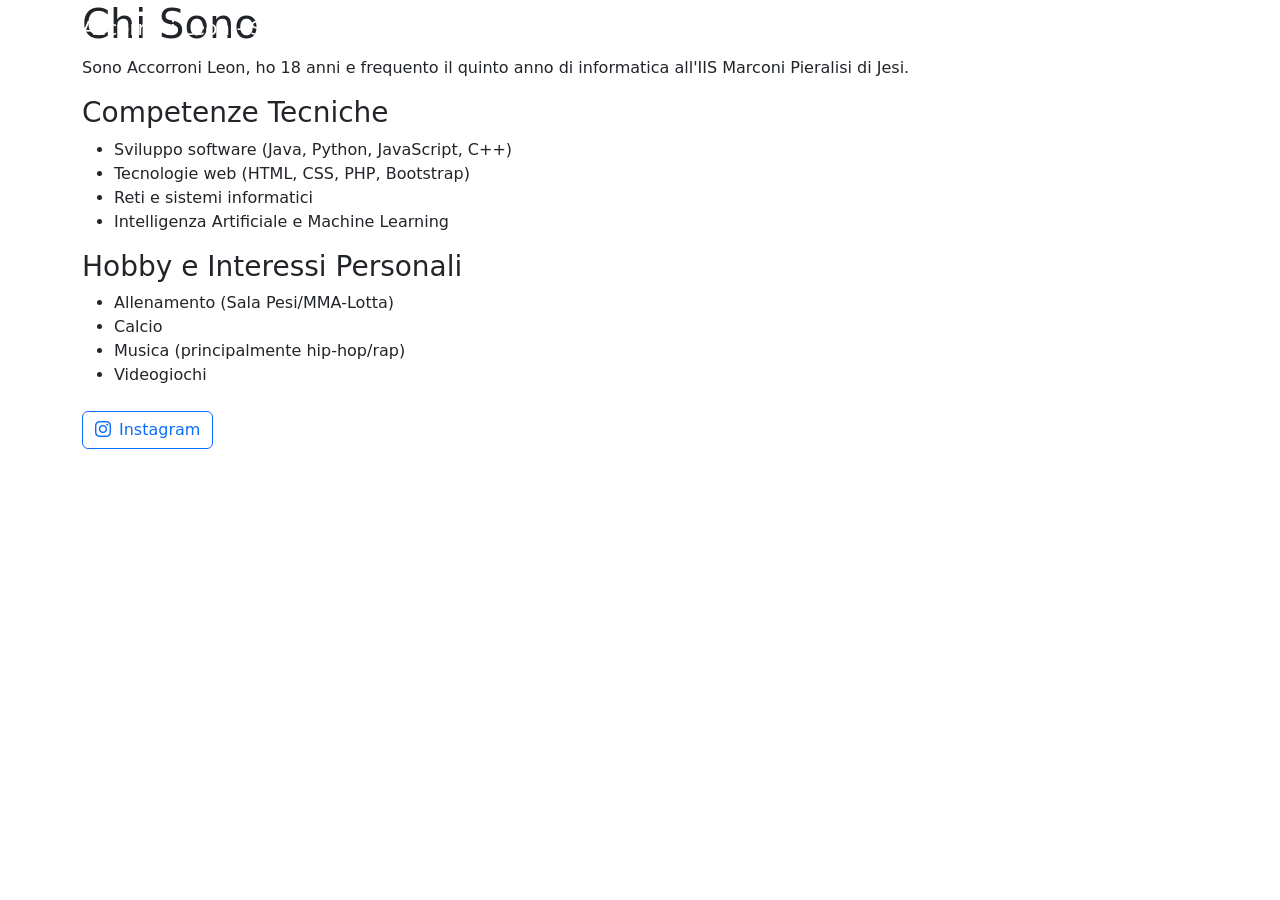
==== index.html @ c3f26ee1 "Add files via upload" ====
<!DOCTYPE html>
<html lang="it">
<head>
    <meta charset="UTF-8">
    <meta name="viewport" content="width=device-width, initial-scale=1.0">
    <title>Sito Personale - Accorroni Leon</title>
    <link href="https://cdn.jsdelivr.net/npm/bootstrap@5.3.0-alpha1/dist/css/bootstrap.min.css" rel="stylesheet">
    <link rel="stylesheet" href="https://cdn.jsdelivr.net/npm/bootstrap-icons/font/bootstrap-icons.css">
    <link href="https://fonts.googleapis.com/css2?family=Roboto:wght@300;400;500;700&display=swap" rel="stylesheet">
    <link rel="stylesheet" href="css/style.css">
</head>
<body>

    <nav class="navbar navbar-expand-lg navbar-dark fixed-top">
        <div class="container">
            <a class="navbar-brand" href="index.html">Accorroni Leon - Sito Personale</a>
            <button class="navbar-toggler" type="button" data-bs-toggle="collapse" data-bs-target="#navbarNav" aria-label="Toggle navigation">
                <span class="navbar-toggler-icon"></span>
            </button>
            <div class="collapse navbar-collapse" id="navbarNav">
                <ul class="navbar-nav ms-auto">
                    <li class="nav-item">
                        <a class="nav-link active" href="index.html">Chi Sono</a>
                    </li>
                    <li class="nav-item">
                        <a class="nav-link" href="pcto.html">PCTO</a>
                    </li>
                    <li class="nav-item dropdown">
                        <a class="nav-link dropdown-toggle" href="#" data-bs-toggle="dropdown">
                            Educazione Civica
                        </a>
                        <ul class="dropdown-menu">
                            <li><a class="dropdown-item" href="educazione-civica.html#irc">IRC</a></li>
                            <li><a class="dropdown-item" href="educazione-civica.html#inglese">Inglese</a></li>
                            <li><a class="dropdown-item" href="educazione-civica.html#scienze-motorie">Scienze Motorie</a></li>
                            <li><a class="dropdown-item" href="educazione-civica.html#storia">Storia</a></li>
                            <li><a class="dropdown-item" href="educazione-civica.html#italiano">Italiano</a></li>
                            <li><a class="dropdown-item" href="educazione-civica.html#gpoi">GPOI</a></li>
                            <li><a class="dropdown-item" href="educazione-civica.html#sistemi">Sistemi e Reti</a></li>
                        </ul>
                    </li>
                    <li class="nav-item dropdown">
                        <a class="nav-link dropdown-toggle" href="#" data-bs-toggle="dropdown">
                            Materie Umanistiche
                        </a>
                        <ul class="dropdown-menu">
                            <li><a class="dropdown-item" href="materie-umanistiche.html#italiano">Italiano</a></li>
                            <li><a class="dropdown-item" href="materie-umanistiche.html#storia">Storia</a></li>
                            <li><a class="dropdown-item" href="materie-umanistiche.html#inglese">Inglese</a></li>
                        </ul>
                    </li>
                    <li class="nav-item dropdown">
                        <a class="nav-link dropdown-toggle" href="#" data-bs-toggle="dropdown">
                            Materie Professionali
                        </a>
                        <ul class="dropdown-menu">
                            <li><a class="dropdown-item" href="materie-professionali.html#matematica">Matematica</a></li>
                            <li><a class="dropdown-item" href="materie-professionali.html#informatica">Informatica</a></li>
                            <li><a class="dropdown-item" href="materie-professionali.html#tpsit">TPSIT</a></li>
                            <li><a class="dropdown-item" href="materie-professionali.html#sistemi">Sistemi e Reti</a></li>
                            <li><a class="dropdown-item" href="materie-professionali.html#ia">IA</a></li>
                            <li><a class="dropdown-item" href="materie-professionali.html#gpoi">GPOI</a></li>
                        </ul>
                    </li>
                </ul>
            </div>
        </div>
    </nav>

    <div class="container content-section">
        <h1 class="page-title">Chi Sono</h1>
        
        <div class="content-card">
            <p>Sono Accorroni Leon, ho 18 anni e frequento il quinto anno di informatica all'IIS Marconi Pieralisi di Jesi.</p>
            
            <h3>Competenze Tecniche</h3>
            <ul>
                <li>Sviluppo software (Java, Python, JavaScript, C++)</li>
                <li>Tecnologie web (HTML, CSS, PHP, Bootstrap)</li>
                <li>Reti e sistemi informatici</li>
                <li>Intelligenza Artificiale e Machine Learning</li>
            </ul>
            
            <h3>Hobby e Interessi Personali</h3>
            <ul>
                <li>Allenamento (Sala Pesi/MMA-Lotta)</li>
                <li>Calcio</li>
                <li>Musica (principalmente hip-hop/rap)</li>
                <li>Videogiochi</li>
            </ul>
        </div>

        <div class="mt-4">
        <a href="https://instagram.com/leonaccorronii"
        target="_blank"
        rel = "noopener"
        class="btn btn-outline-primary d-inline-flex align-items-center gap-2">
            <i class="bi bi-instagram"></i>
            Instagram
        </a>
        </div>

    </div>
    <script src="https://cdn.jsdelivr.net/npm/bootstrap@5.3.0-alpha1/dist/js/bootstrap.bundle.min.js"></script>
    <script>
        document.addEventListener('DOMContentLoaded', function() {
            const currentPage = window.location.pathname.split('/').pop();
            const navLinks = document.querySelectorAll('.nav-link');
            
            navLinks.forEach(link => {
                const linkPage = link.getAttribute('href');
                if (linkPage === currentPage || 
                   (currentPage === '' && linkPage === 'index.html')) {
                    link.classList.add('active');
                } else {
                    link.classList.remove('active');
                }
            });
            
            const urlHash = window.location.hash;
            if (urlHash) {
                const activeDropdownItem = document.querySelector(`.dropdown-item[href="${urlHash}"]`);
                if (activeDropdownItem) {
                    activeDropdownItem.classList.add('active');
                }
            }
        });
    </script>
</body>
</html>
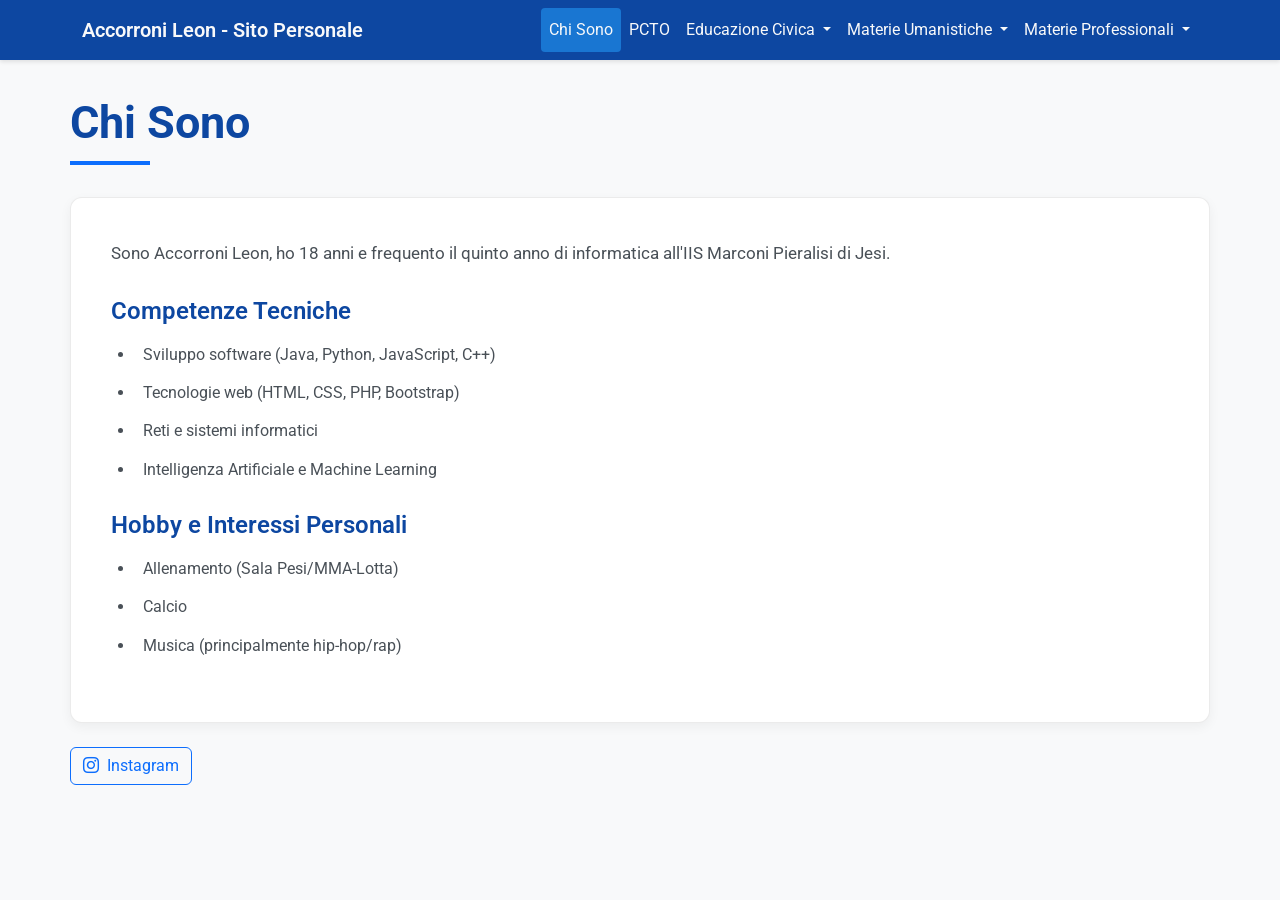
==== commit 327526f3: "Remove 'Videogiochi' from the list" ====
--- a/index.html
+++ b/index.html
@@ -86,7 +86,6 @@
                 <li>Allenamento (Sala Pesi/MMA-Lotta)</li>
                 <li>Calcio</li>
                 <li>Musica (principalmente hip-hop/rap)</li>
-                <li>Videogiochi</li>
             </ul>
         </div>
 
@@ -127,4 +126,4 @@
         });
     </script>
 </body>
-</html>+</html>
--- a/css/style.css
+++ b/css/style.css
@@ -0,0 +1,261 @@
+:root {
+    --primary-blue: #0d6efd;
+    --light-blue: #e3f2fd;
+    --medium-blue: #1976d2;
+    --dark-blue: #0d47a1;
+    --text-dark: #212529;
+    --text-medium: #495057;
+    --text-light: #f8f9fa;
+    --background-light: #f8f9fa;
+    --card-background: #ffffff;
+    --menu-hover: #e9ecef;
+}
+
+body {
+    font-family: 'Roboto', sans-serif;
+    background-color: var(--background-light);
+    color: var(--text-dark);
+    line-height: 1.7;
+}
+
+.navbar {
+    background-color: var(--dark-blue);
+    box-shadow: 0 2px 4px rgba(0,0,0,0.1);
+}
+
+.navbar-brand {
+    color: var(--text-light) !important;
+    font-weight: 600;
+}
+
+.nav-link {
+    color: var(--text-light) !important;
+    transition: all 0.3s ease;
+}
+
+.nav-link:hover {
+    color: var(--light-blue) !important;
+}
+
+.nav-link.active {
+    background-color: var(--medium-blue);
+    color: var(--text-light) !important;
+    border-radius: 4px;
+}
+
+.dropdown-menu {
+    background-color: var(--dark-blue);
+    border: 1px solid rgba(255,255,255,0.1);
+}
+
+.dropdown-item {
+    color: var(--text-light);
+    transition: all 0.3s ease;
+}
+
+.dropdown-item:hover {
+    background-color: var(--medium-blue);
+    color: var(--text-light);
+}
+
+.dropdown-item.active {
+    background-color: var(--medium-blue);
+    color: var(--text-light);
+    font-weight: 500;
+}
+
+.content-section {
+    padding: 6rem 0 3rem;
+    min-height: 80vh;
+}
+
+.page-title {
+    font-size: 2.8rem;
+    font-weight: 700;
+    margin-bottom: 2rem;
+    color: var(--dark-blue);
+    position: relative;
+    padding-bottom: 15px;
+}
+
+.page-title::after {
+    content: '';
+    position: absolute;
+    left: 0;
+    bottom: 0;
+    width: 80px;
+    height: 4px;
+    background-color: var(--primary-blue);
+}
+
+.content-card {
+    background-color: var(--card-background);
+    border-radius: 12px;
+    padding: 2.5rem;
+    margin-top: 1rem;
+    border: 1px solid rgba(0, 0, 0, 0.08);
+    box-shadow: 0 4px 12px rgba(0, 0, 0, 0.05);
+}
+
+.content-card h3 {
+    color: var(--dark-blue);
+    margin: 1.8rem 0 1rem;
+    font-size: 1.5rem;
+    font-weight: 600;
+}
+
+.content-card h3:first-child {
+    margin-top: 0;
+}
+
+.content-card p {
+    margin-bottom: 1.2rem;
+    font-size: 1.05rem;
+    color: var(--text-medium);
+    line-height: 1.8;
+}
+
+.content-card ul {
+    padding-left: 1.5rem;
+    margin-bottom: 1.5rem;
+}
+
+.content-card li {
+    margin-bottom: 0.8rem;
+    padding-left: 0.5rem;
+    color: var(--text-medium);
+    line-height: 1.6;
+}
+
+.content-card li strong {
+    color: var(--dark-blue);
+    font-weight: 600;
+}
+
+.section-divider {
+    border-top: 2px solid rgba(0, 0, 0, 0.08);
+    margin: 2.5rem 0;
+}
+
+.highlight-box {
+    background-color: var(--light-blue);
+    border-left: 4px solid var(--primary-blue);
+    padding: 1.5rem;
+    border-radius: 0 8px 8px 0;
+    margin: 2rem 0;
+}
+
+.subject-nav {
+    position: sticky;
+    top: 100px;
+    background-color: var(--card-background);
+    border-radius: 12px;
+    padding: 1.5rem;
+    margin-bottom: 2rem;
+    border: 1px solid rgba(0, 0, 0, 0.08);
+    box-shadow: 0 4px 12px rgba(0, 0, 0, 0.05);
+}
+
+.subject-nav h5 {
+    color: var(--dark-blue);
+    margin-bottom: 1.5rem;
+    font-weight: 600;
+    padding-bottom: 0.5rem;
+    border-bottom: 2px solid var(--light-blue);
+}
+
+.subject-nav a {
+    color: var(--text-medium);
+    text-decoration: none;
+    padding: 0.75rem 1rem;
+    display: block;
+    border-radius: 6px;
+    margin-bottom: 0.5rem;
+    transition: all 0.3s ease;
+    border-left: 3px solid transparent;
+}
+
+.subject-nav a:hover {
+    background-color: var(--light-blue);
+    color: var(--dark-blue);
+    border-left: 3px solid var(--primary-blue);
+}
+
+.subject-nav a.active {
+    background-color: var(--medium-blue);
+    color: var(--text-light);
+    font-weight: 500;
+    border-left: 3px solid var(--primary-blue);
+}
+
+.subject-card {
+    background-color: var(--card-background);
+    border-radius: 12px;
+    padding: 2.5rem;
+    margin-bottom: 2rem;
+    border: 1px solid rgba(0, 0, 0, 0.08);
+    box-shadow: 0 4px 12px rgba(0, 0, 0, 0.05);
+    scroll-margin-top: 100px;
+}
+
+.subject-title {
+    font-size: 2rem;
+    font-weight: 700;
+    margin-bottom: 1.5rem;
+    color: var(--dark-blue);
+    padding-bottom: 0.5rem;
+    border-bottom: 3px solid var(--primary-blue);
+}
+
+.subject-card h4 {
+    color: var(--dark-blue);
+    margin: 1.5rem 0 1rem;
+    font-size: 1.3rem;
+    font-weight: 600;
+}
+
+.subject-card ul {
+    padding-left: 1.5rem;
+    margin-bottom: 1.5rem;
+}
+
+.subject-card li {
+    margin-bottom: 0.8rem;
+    padding-left: 0.5rem;
+    color: var(--text-medium);
+    line-height: 1.6;
+}
+
+.tech-badge {
+    background-color: var(--primary-blue);
+    color: var(--text-light);
+    padding: 0.25rem 0.75rem;
+    border-radius: 20px;
+    font-size: 0.85rem;
+    margin-right: 0.5rem;
+    margin-bottom: 0.5rem;
+    display: inline-block;
+}
+
+@media (max-width: 768px) {
+    .content-section {
+        padding: 4rem 0 2rem;
+    }
+
+    .page-title {
+        font-size: 2.2rem;
+    }
+
+    .content-card {
+        padding: 1.8rem;
+    }
+
+    .subject-card {
+        padding: 1.8rem;
+    }
+
+    .subject-nav {
+        position: static;
+        margin-bottom: 2rem;
+    }
+}
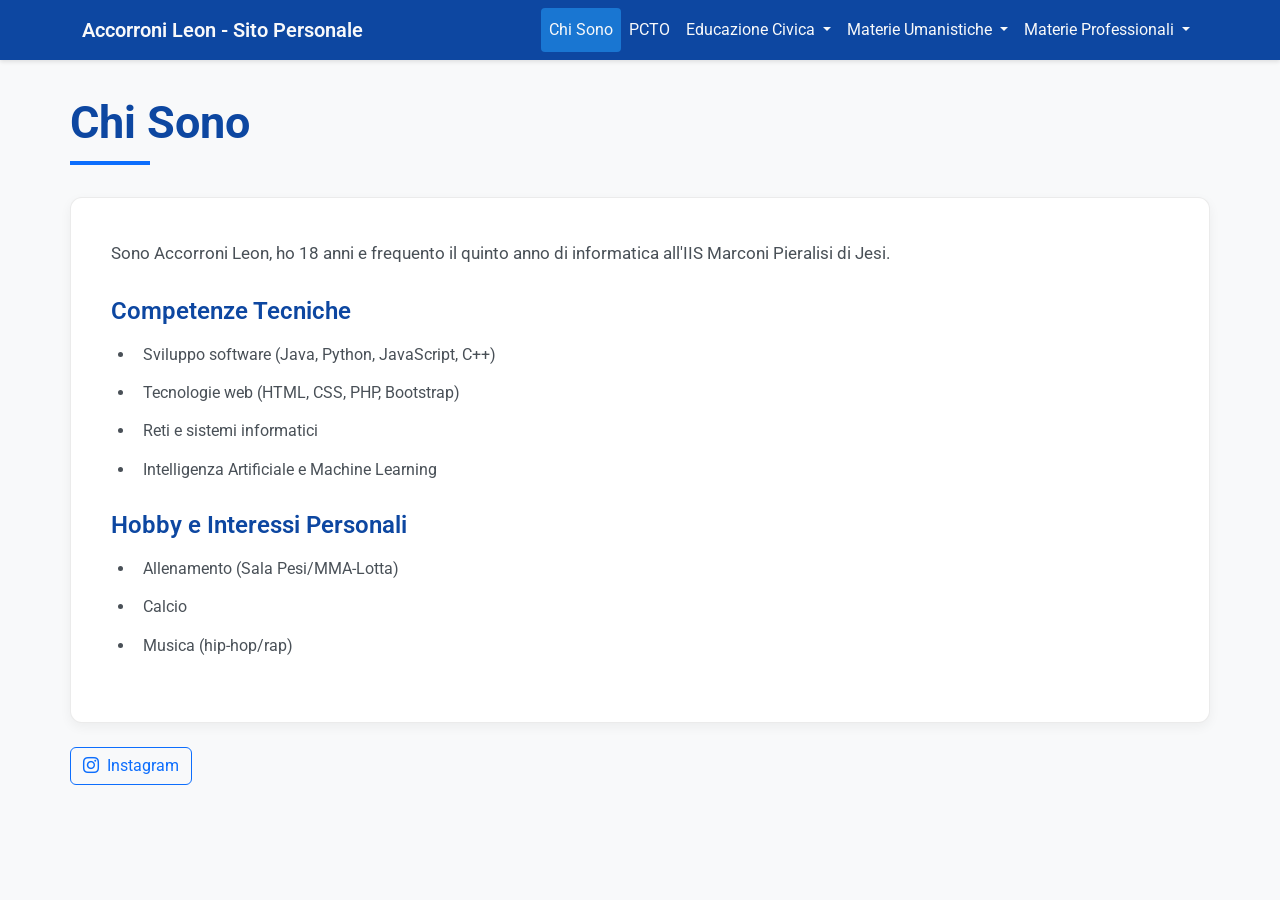
==== commit 01c8eeaa: "Update music interest description in index.html" ====
--- a/index.html
+++ b/index.html
@@ -85,7 +85,7 @@
             <ul>
                 <li>Allenamento (Sala Pesi/MMA-Lotta)</li>
                 <li>Calcio</li>
-                <li>Musica (principalmente hip-hop/rap)</li>
+                <li>Musica (hip-hop/rap)</li>
             </ul>
         </div>
 
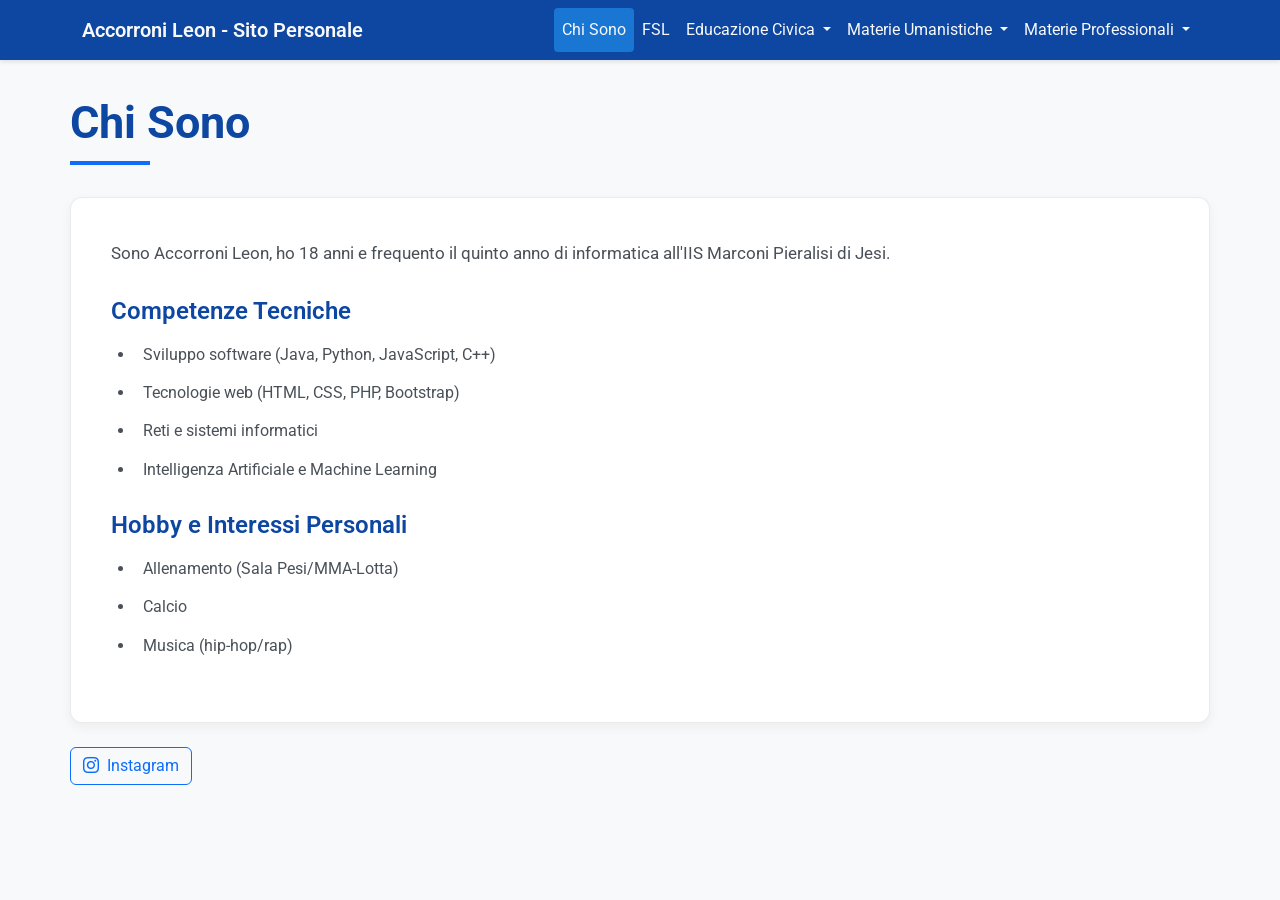
==== commit d4b4e9bf: "Replace PCTO link with FSL link in navigation" ====
--- a/index.html
+++ b/index.html
@@ -23,7 +23,7 @@
                         <a class="nav-link active" href="index.html">Chi Sono</a>
                     </li>
                     <li class="nav-item">
-                        <a class="nav-link" href="pcto.html">PCTO</a>
+                        <a class="nav-link" href="fsl.html">FSL</a>
                     </li>
                     <li class="nav-item dropdown">
                         <a class="nav-link dropdown-toggle" href="#" data-bs-toggle="dropdown">
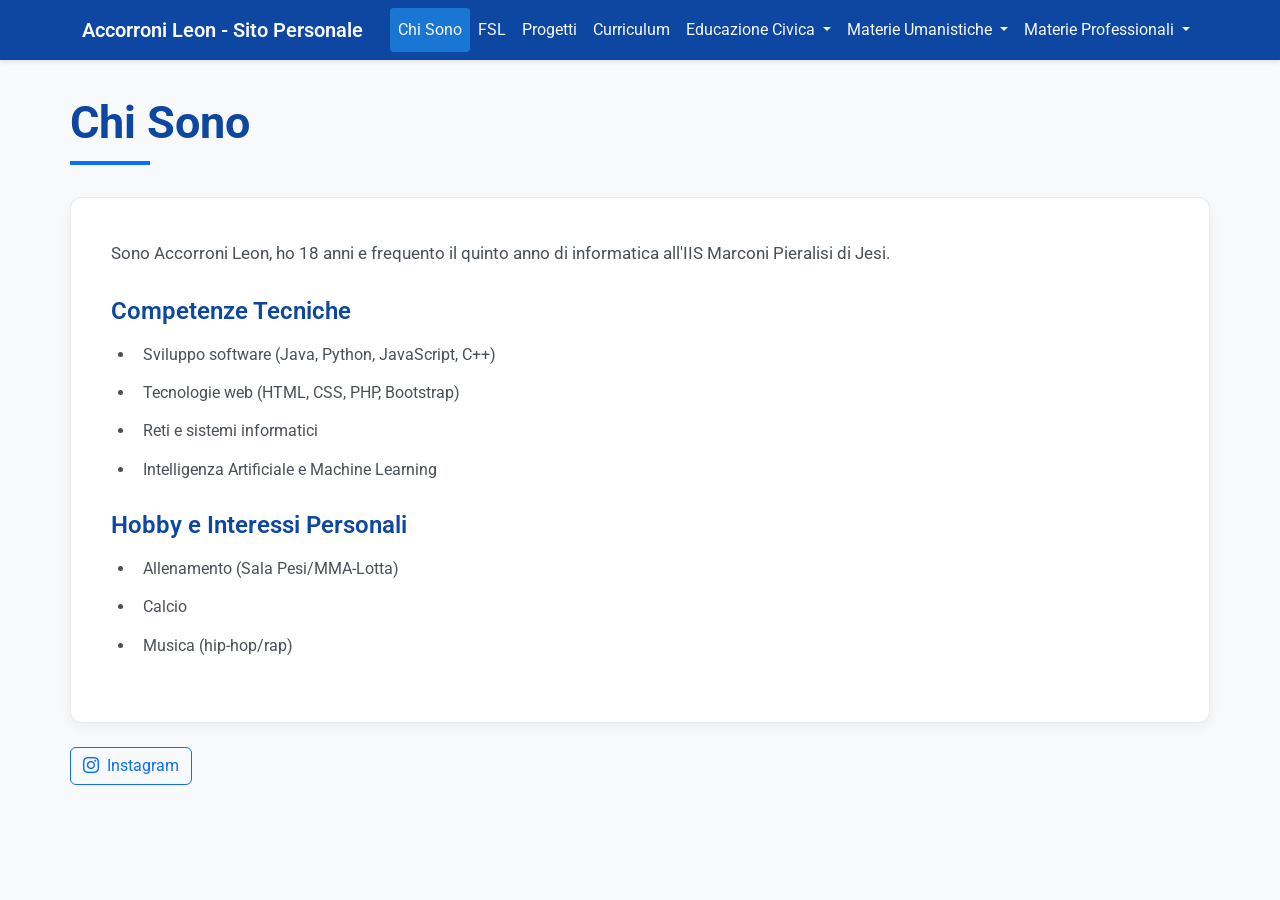
==== commit 80166853: "Add navigation links for Progetti and Curriculum" ====
--- a/index.html
+++ b/index.html
@@ -24,6 +24,12 @@
                     </li>
                     <li class="nav-item">
                         <a class="nav-link" href="fsl.html">FSL</a>
+                    </li>
+                    <li class="nav-item">
+                        <a class="nav-link" href="progetti.html">Progetti</a>
+                    </li>
+                    <li class="nav-item">
+                        <a class="nav-link" href="curriculum.html">Curriculum</a>
                     </li>
                     <li class="nav-item dropdown">
                         <a class="nav-link dropdown-toggle" href="#" data-bs-toggle="dropdown">
--- a/css/style.css
+++ b/css/style.css
@@ -237,6 +237,61 @@
     display: inline-block;
 }
 
+/* Progetti */
+.project-img {
+    width: 100%;
+    max-height: 280px;
+    object-fit: cover;
+    border-radius: 8px;
+    margin-bottom: 1.5rem;
+    border: 1px solid rgba(0,0,0,0.08);
+}
+
+/* Curriculum Table */
+.curriculum-table {
+    width: 100%;
+    border-collapse: collapse;
+    font-size: 0.9rem;
+    margin-bottom: 1.5rem;
+}
+
+.curriculum-table th {
+    background-color: var(--dark-blue);
+    color: var(--text-light);
+    padding: 0.6rem 0.8rem;
+    text-align: center;
+    font-weight: 500;
+}
+
+.curriculum-table th:first-child {
+    text-align: left;
+}
+
+.curriculum-table td {
+    padding: 0.5rem 0.8rem;
+    border-bottom: 1px solid rgba(0,0,0,0.06);
+    color: var(--text-medium);
+    text-align: center;
+}
+
+.curriculum-table td:first-child {
+    text-align: left;
+    color: var(--text-dark);
+}
+
+.curriculum-table tbody tr:hover {
+    background-color: var(--light-blue);
+}
+
+.curriculum-table .table-total {
+    background-color: var(--light-blue);
+    border-top: 2px solid var(--primary-blue);
+}
+
+.curriculum-table .table-total td {
+    color: var(--dark-blue);
+}
+
 @media (max-width: 768px) {
     .content-section {
         padding: 4rem 0 2rem;
@@ -258,4 +313,12 @@
         position: static;
         margin-bottom: 2rem;
     }
-}
+
+    .curriculum-table {
+        font-size: 0.78rem;
+    }
+    .curriculum-table th,
+    .curriculum-table td {
+        padding: 0.4rem 0.4rem;
+    }
+}
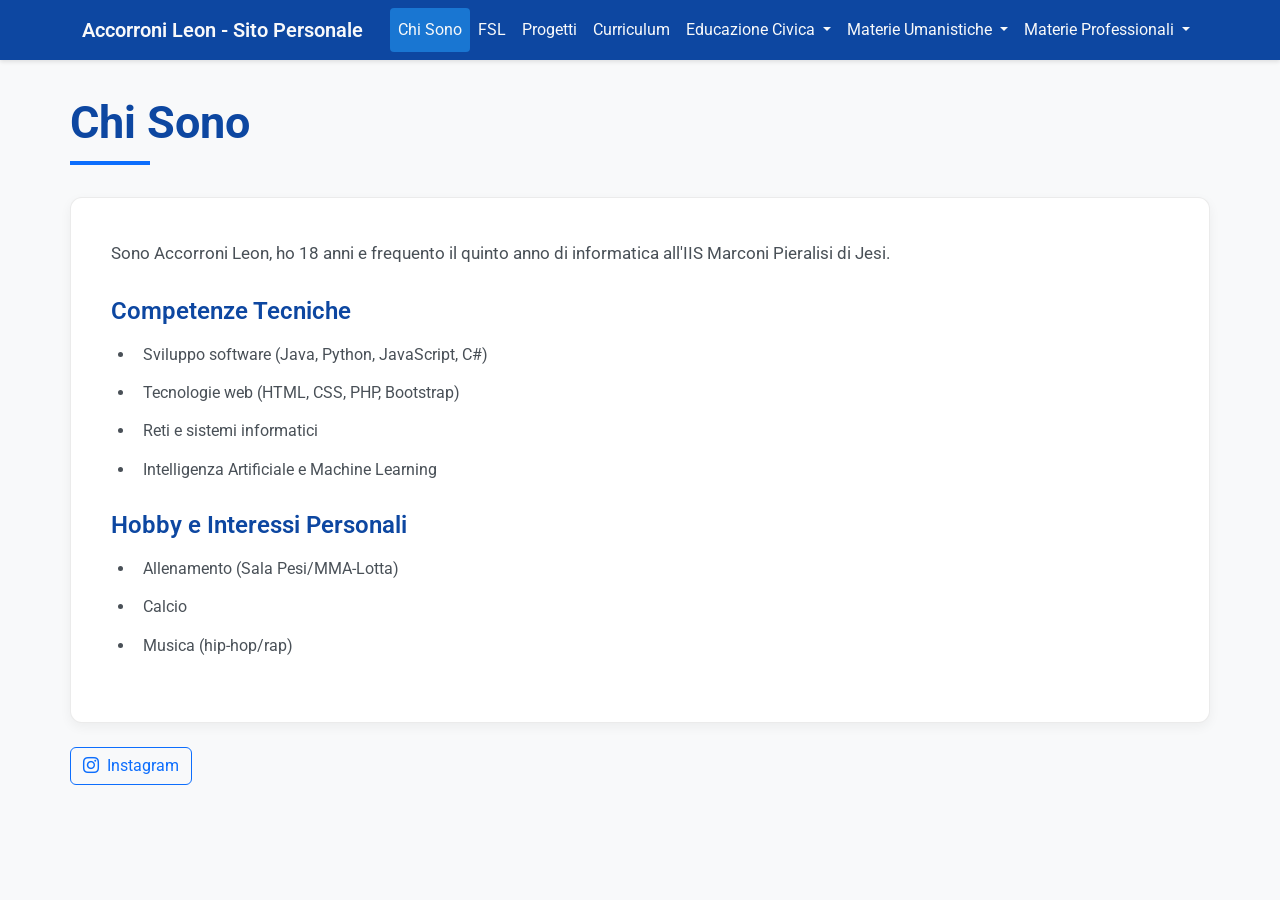
==== commit 465c4ef5: "Update programming language from C++ to C#" ====
--- a/index.html
+++ b/index.html
@@ -81,7 +81,7 @@
             
             <h3>Competenze Tecniche</h3>
             <ul>
-                <li>Sviluppo software (Java, Python, JavaScript, C++)</li>
+                <li>Sviluppo software (Java, Python, JavaScript, C#)</li>
                 <li>Tecnologie web (HTML, CSS, PHP, Bootstrap)</li>
                 <li>Reti e sistemi informatici</li>
                 <li>Intelligenza Artificiale e Machine Learning</li>
--- a/css/style.css
+++ b/css/style.css
@@ -237,17 +237,15 @@
     display: inline-block;
 }
 
-/* Progetti */
 .project-img {
-    width: 100%;
-    max-height: 280px;
-    object-fit: cover;
+    display: block;
+    max-width: 100%;
+    height: auto;
     border-radius: 8px;
-    margin-bottom: 1.5rem;
+    margin: 0 auto 1.5rem auto;
     border: 1px solid rgba(0,0,0,0.08);
 }
 
-/* Curriculum Table */
 .curriculum-table {
     width: 100%;
     border-collapse: collapse;
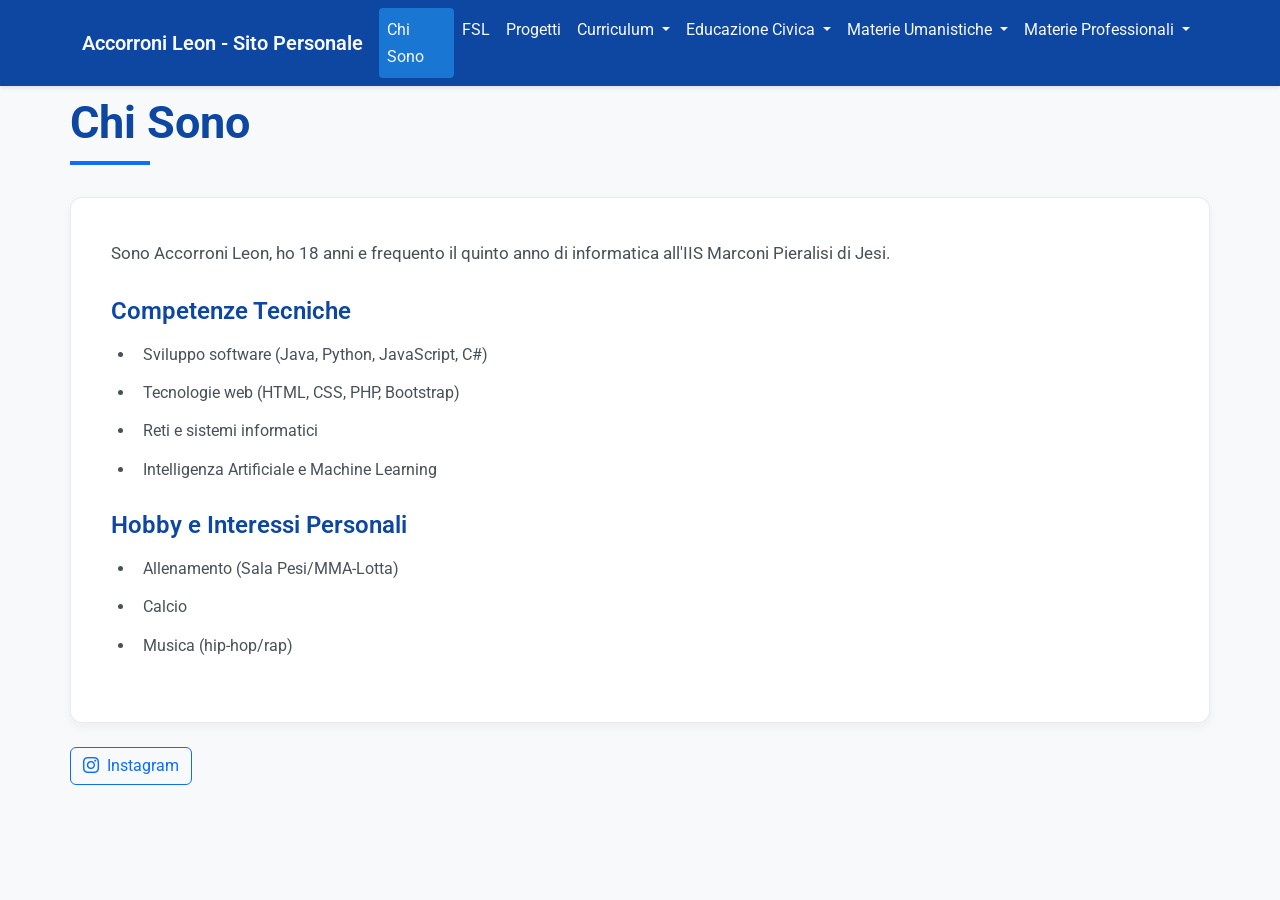
==== commit 4258665f: "Add dropdown menu for Curriculum section Replaced the Curriculum link with a dropdown menu containin" ====
--- a/index.html
+++ b/index.html
@@ -28,17 +28,25 @@
                     <li class="nav-item">
                         <a class="nav-link" href="progetti.html">Progetti</a>
                     </li>
-                    <li class="nav-item">
-                        <a class="nav-link" href="curriculum.html">Curriculum</a>
+                    <li class="nav-item dropdown">
+                        <a class="nav-link dropdown-toggle" href="#" data-bs-toggle="dropdown">
+                            Curriculum
+                        </a>
+                        <ul class="dropdown-menu">
+                            <li><a class="dropdown-item" href="curriculum.html#cert1">English4U</a></li>
+                            <li><a class="dropdown-item" href="curriculum.html#cert2">Pitch</a></li>
+                            <li><a class="dropdown-item" href="curriculum.html#cert3">Computer Grafica</a></li>
+                            <li><a class="dropdown-item" href="curriculum.html#cert4">Business Plan</a></li>
+                        </ul>
                     </li>
                     <li class="nav-item dropdown">
                         <a class="nav-link dropdown-toggle" href="#" data-bs-toggle="dropdown">
                             Educazione Civica
                         </a>
                         <ul class="dropdown-menu">
+                            <li><a class="dropdown-item" href="educazione-civica.html#scienze-motorie">Scienze Motorie</a></li>
                             <li><a class="dropdown-item" href="educazione-civica.html#irc">IRC</a></li>
                             <li><a class="dropdown-item" href="educazione-civica.html#inglese">Inglese</a></li>
-                            <li><a class="dropdown-item" href="educazione-civica.html#scienze-motorie">Scienze Motorie</a></li>
                             <li><a class="dropdown-item" href="educazione-civica.html#storia">Storia</a></li>
                             <li><a class="dropdown-item" href="educazione-civica.html#italiano">Italiano</a></li>
                             <li><a class="dropdown-item" href="educazione-civica.html#gpoi">GPOI</a></li>
